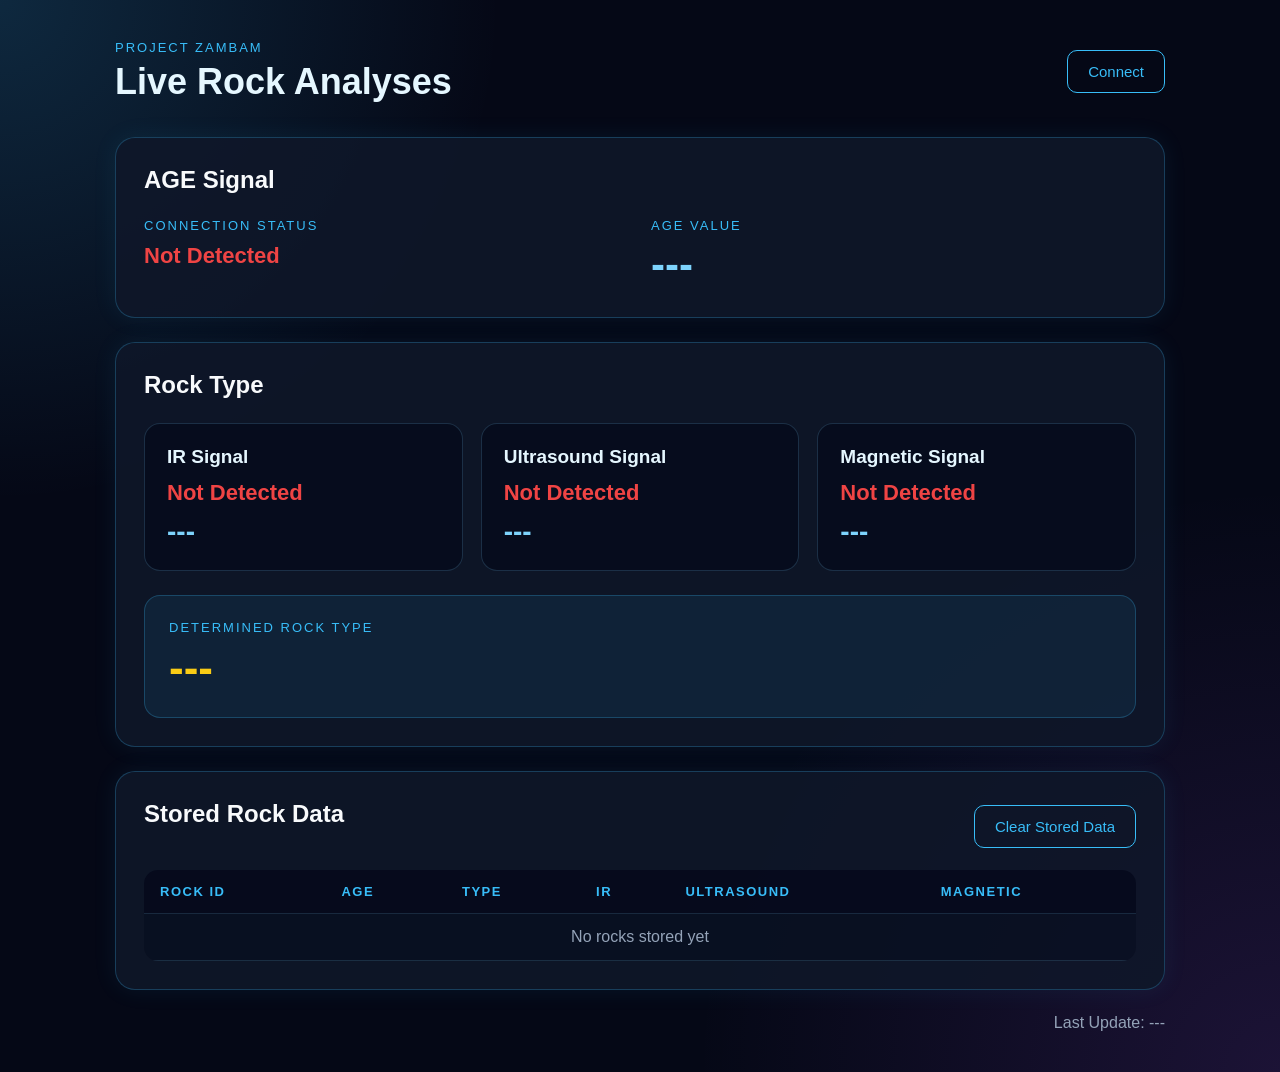
==== index.html @ 0ea5656e "Add files via upload" ====
<!DOCTYPE html>
<html lang="en">
<head>
  <meta charset="UTF-8" />
  <meta name="viewport" content="width=device-width, initial-scale=1.0" />
  <title>Lunar Rover Dashboard</title>
  <link rel="stylesheet" href="styles.css" />
</head>

<body>
  <main class="dashboard">
    <header>
      <div>
        <p class="label">PROJECT ZAMBAM</p>
        <h1>Live Rock Analyses</h1>
      </div>

      <button id="connectButton">Connect</button>
    </header>

    <!-- AGE SECTION -->
    <section class="section">
      <h2 class="section-title">AGE Signal</h2>

      <div class="age-panel">
        <div>
          <p class="mini-label">Connection Status</p>
          <p id="ageStatus" class="status offline">Not Detected</p>
        </div>

        <div>
          <p class="mini-label">AGE Value</p>
          <p id="ageValue" class="main-value">---</p>
        </div>
      </div>
    </section>

    <!-- ROCK ANALYSIS SECTION -->
    <section class="section">
      <h2 class="section-title">Rock Type</h2>

      <div class="sensor-grid">
        <div class="sensor-card">
          <h3>IR Signal</h3>
          <p id="irStatus" class="status offline">Not Detected</p>
          <p id="irValue" class="sensor-value">---</p>
        </div>

        <div class="sensor-card">
          <h3>Ultrasound Signal</h3>
          <p id="ultrasoundStatus" class="status offline">Not Detected</p>
          <p id="ultrasoundValue" class="sensor-value">---</p>
        </div>

        <div class="sensor-card">
          <h3>Magnetic Signal</h3>
          <p id="magneticStatus" class="status offline">Not Detected</p>
          <p id="magneticValue" class="sensor-value">---</p>
        </div>
      </div>

      <div class="rock-result">
        <p class="mini-label">Determined Rock Type</p>
        <p id="rockType" class="rock-type">---</p>
      </div>
    </section>

    <section class="section">
  <div class="table-header">
    <h2 class="section-title">Stored Rock Data</h2>
    <button id="clearRocksButton">Clear Stored Data</button>
  </div>

  <table>
    <thead>
      <tr>
        <th>Rock ID</th>
        <th>Age</th>
        <th>Type</th>
        <th>IR</th>
        <th>Ultrasound</th>
        <th>Magnetic</th>
      </tr>
    </thead>

    <tbody id="rockTableBody">
      <tr>
        <td colspan="6" class="empty-table">No rocks stored yet</td>
      </tr>
    </tbody>
  </table>
</section>

    <footer>
      Last Update: <span id="lastUpdate">---</span>
    </footer>
  </main>

  <script>
    const connectButton = document.getElementById("connectButton");
    const lastUpdate = document.getElementById("lastUpdate");

    connectButton.addEventListener("click", connectDevice);

    async function connectDevice() {
      if (!("serial" in navigator)) {
        alert("Web Serial is not supported. Use Chrome or Edge.");
        return;
      }

      try {
        const port = await navigator.serial.requestPort();
        await port.open({ baudRate: 115200 });

        connectButton.textContent = "Connected";
        connectButton.disabled = true;

        const decoder = new TextDecoderStream();
        port.readable.pipeTo(decoder.writable);

        const reader = decoder.readable.getReader();
        let buffer = "";

        while (true) {
          const { value, done } = await reader.read();
          if (done) break;

          buffer += value;

          const lines = buffer.split("\n");
          buffer = lines.pop();

          for (const line of lines) {
            handleData(line.trim());
          }
        }
      } catch (error) {
        alert("Connection failed: " + error.message);
      }
    }

    function handleData(line) {
      if (!line) return;

      try {
        const data = JSON.parse(line);

        updateSignal("age", data.age);

        updateSignal("ir", data.rock?.ir);
        updateSignal("ultrasound", data.rock?.ultrasound);
        updateSignal("magnetic", data.rock?.magnetic);

        document.getElementById("rockType").textContent = data.rock?.type ?? "---";
        lastUpdate.textContent = new Date().toLocaleTimeString();
      } catch {
        console.log("Invalid JSON:", line);
      }
    }

    function updateSignal(name, signalData) {
      const statusElement = document.getElementById(`${name}Status`);
      const valueElement = document.getElementById(`${name}Value`);

      if (!signalData || signalData.detected === false) {
        statusElement.textContent = "Not Detected";
        statusElement.className = "status offline";
        valueElement.textContent = "---";
        return;
      }

      statusElement.textContent = "Detected";
      statusElement.className = "status online";
      valueElement.textContent = signalData.value ?? "---";
    }
  </script>
</body>
</html>
---- styles.css ----
* {
  margin: 0;
  padding: 0;
  box-sizing: border-box;
}

body {
  min-height: 100vh;
  font-family: Arial, Helvetica, sans-serif;
  background:
    radial-gradient(circle at top left, rgba(56, 189, 248, 0.18), transparent 30%),
    radial-gradient(circle at bottom right, rgba(168, 85, 247, 0.14), transparent 35%),
    #050816;
  color: #e5f7ff;
  display: flex;
  justify-content: center;
  align-items: flex-start;
}

.dashboard {
  width: min(1050px, 92%);
  padding: 40px 0;
}

header {
  display: flex;
  justify-content: space-between;
  align-items: center;
  margin-bottom: 34px;
  gap: 20px;
}

.label,
.mini-label {
  color: #38bdf8;
  text-transform: uppercase;
  letter-spacing: 2px;
  font-size: 13px;
}

.label {
  margin-bottom: 6px;
}

h1 {
  font-size: 36px;
}

button {
  padding: 12px 20px;
  border: 1px solid #38bdf8;
  border-radius: 10px;
  background: transparent;
  color: #38bdf8;
  font-size: 15px;
  cursor: pointer;
}

button:hover {
  background: rgba(56, 189, 248, 0.12);
}

button:disabled {
  opacity: 0.5;
  cursor: not-allowed;
}

.section {
  background: rgba(15, 23, 42, 0.88);
  border: 1px solid rgba(56, 189, 248, 0.25);
  border-radius: 20px;
  padding: 28px;
  margin-bottom: 24px;
  box-shadow: 0 0 24px rgba(56, 189, 248, 0.08);
}

.section-title {
  font-size: 24px;
  margin-bottom: 24px;
  color: #f8fafc;
}

.age-panel {
  display: grid;
  grid-template-columns: 1fr 1fr;
  gap: 22px;
}

.status {
  font-size: 22px;
  font-weight: bold;
  margin-top: 10px;
}

.online {
  color: #22c55e;
}

.offline {
  color: #ef4444;
}

.main-value {
  font-size: 42px;
  font-weight: bold;
  margin-top: 8px;
  color: #7dd3fc;
}

.sensor-grid {
  display: grid;
  grid-template-columns: repeat(3, 1fr);
  gap: 18px;
  margin-bottom: 24px;
}

.sensor-card {
  background: rgba(2, 6, 23, 0.55);
  border: 1px solid rgba(125, 211, 252, 0.18);
  border-radius: 16px;
  padding: 22px;
}

.sensor-card h3 {
  font-size: 19px;
  margin-bottom: 12px;
}

.sensor-value {
  font-size: 28px;
  font-weight: bold;
  margin-top: 10px;
  color: #7dd3fc;
}

.rock-result {
  background: rgba(56, 189, 248, 0.08);
  border: 1px solid rgba(56, 189, 248, 0.25);
  border-radius: 16px;
  padding: 24px;
}

.rock-type {
  font-size: 44px;
  font-weight: bold;
  margin-top: 8px;
  color: #facc15;
}

footer {
  margin-top: 12px;
  text-align: right;
  color: #94a3b8;
}

@media (max-width: 850px) {
  header {
    flex-direction: column;
    align-items: flex-start;
  }

  .age-panel,
  .sensor-grid {
    grid-template-columns: 1fr;
  }

  h1 {
    font-size: 30px;
  }

  .rock-type,
  .main-value {
    font-size: 34px;
  }
}
.table-header {
  display: flex;
  justify-content: space-between;
  align-items: center;
  margin-bottom: 18px;
  gap: 16px;
}

table {
  width: 100%;
  border-collapse: collapse;
  overflow: hidden;
  border-radius: 14px;
}

th,
td {
  padding: 14px 16px;
  text-align: left;
  border-bottom: 1px solid rgba(125, 211, 252, 0.15);
}

th {
  color: #38bdf8;
  font-size: 13px;
  text-transform: uppercase;
  letter-spacing: 1.5px;
  background: rgba(2, 6, 23, 0.65);
}

td {
  color: #e5f7ff;
  background: rgba(2, 6, 23, 0.35);
}

.empty-table {
  text-align: center;
  color: #94a3b8;
}
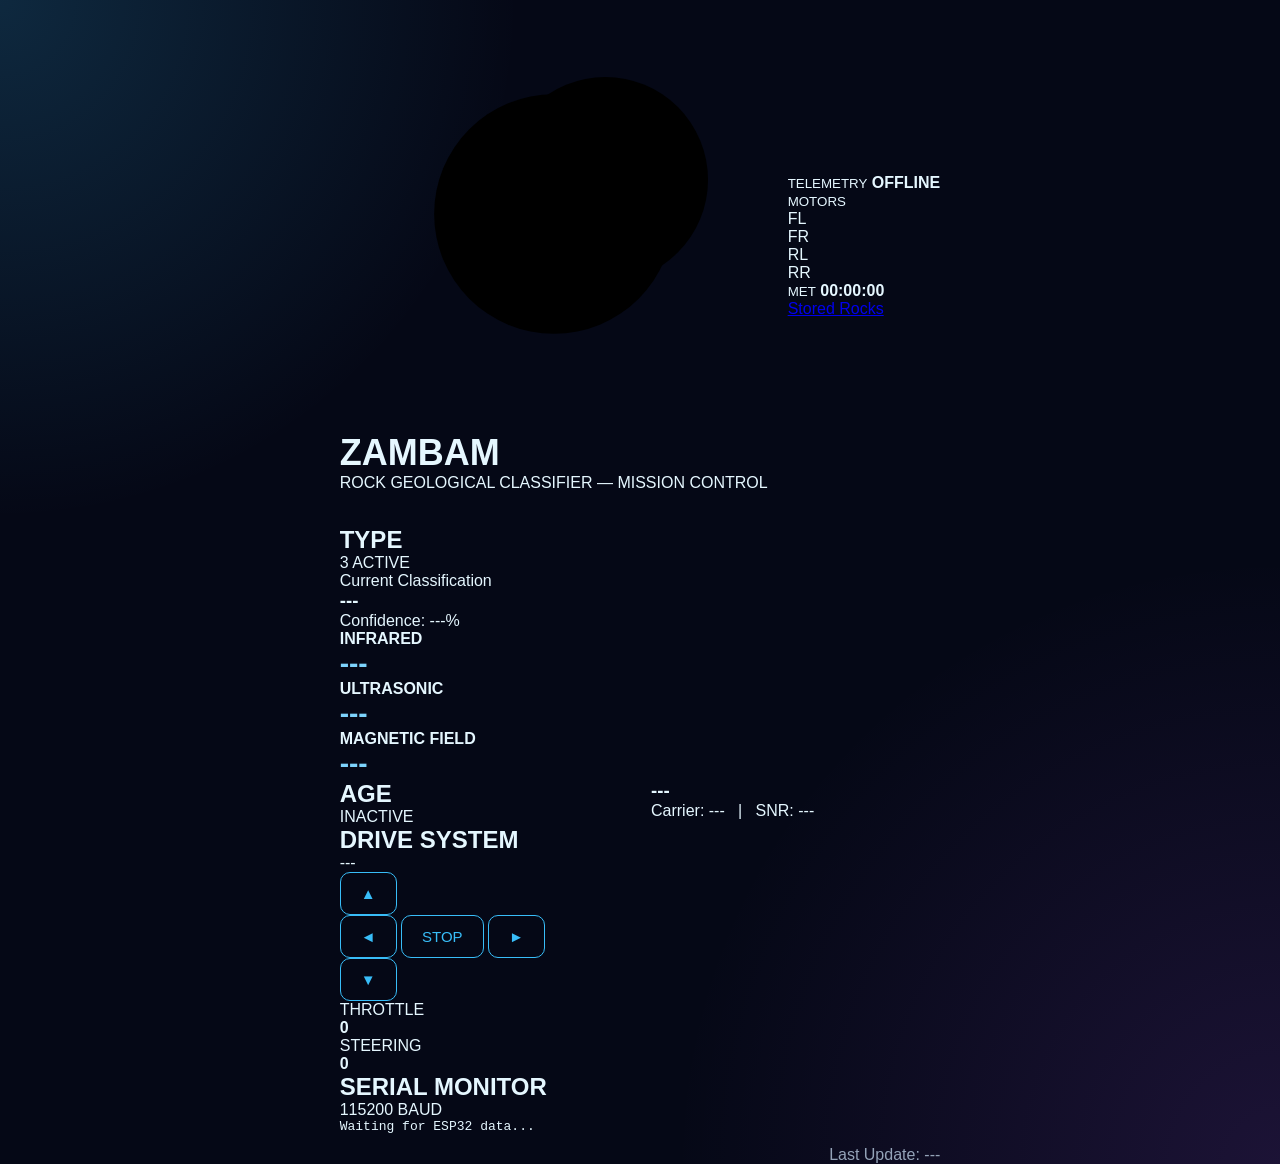
==== commit 8a027122: "Update index.html for ZAMBAM Mission Control" ====
--- a/index.html
+++ b/index.html
@@ -3,176 +3,189 @@
 <head>
   <meta charset="UTF-8" />
   <meta name="viewport" content="width=device-width, initial-scale=1.0" />
-  <title>Lunar Rover Dashboard</title>
+  <title>ZAMBAM Mission Control</title>
   <link rel="stylesheet" href="styles.css" />
 </head>
+<script src="script.js"></script>
+<body>
+  <main class="app-shell">
 
-<body>
-  <main class="dashboard">
-    <header>
-      <div>
-        <p class="label">PROJECT ZAMBAM</p>
-        <h1>Live Rock Analyses</h1>
-      </div>
-
-      <button id="connectButton">Connect</button>
-    </header>
-
-    <!-- AGE SECTION -->
-    <section class="section">
-      <h2 class="section-title">AGE Signal</h2>
-
-      <div class="age-panel">
-        <div>
-          <p class="mini-label">Connection Status</p>
-          <p id="ageStatus" class="status offline">Not Detected</p>
+    <!-- NAVBAR -->
+    <header class="top-bar">
+      <div class="brand-wrap">
+        <div class="moon-logo" aria-label="Moon logo">
+          <svg viewBox="0 0 100 100" role="img">
+            <circle cx="50" cy="50" r="28" class="moon-main"></circle>
+            <circle cx="62" cy="42" r="24" class="moon-cut"></circle>
+          </svg>
         </div>
 
-        <div>
-          <p class="mini-label">AGE Value</p>
-          <p id="ageValue" class="main-value">---</p>
-        </div>
-      </div>
-    </section>
-
-    <!-- ROCK ANALYSIS SECTION -->
-    <section class="section">
-      <h2 class="section-title">Rock Type</h2>
-
-      <div class="sensor-grid">
-        <div class="sensor-card">
-          <h3>IR Signal</h3>
-          <p id="irStatus" class="status offline">Not Detected</p>
-          <p id="irValue" class="sensor-value">---</p>
-        </div>
-
-        <div class="sensor-card">
-          <h3>Ultrasound Signal</h3>
-          <p id="ultrasoundStatus" class="status offline">Not Detected</p>
-          <p id="ultrasoundValue" class="sensor-value">---</p>
-        </div>
-
-        <div class="sensor-card">
-          <h3>Magnetic Signal</h3>
-          <p id="magneticStatus" class="status offline">Not Detected</p>
-          <p id="magneticValue" class="sensor-value">---</p>
+        <div class="brand-text">
+          <h1>ZAMBAM</h1>
+          <p>ROCK GEOLOGICAL CLASSIFIER — MISSION CONTROL</p>
         </div>
       </div>
 
-      <div class="rock-result">
-        <p class="mini-label">Determined Rock Type</p>
-        <p id="rockType" class="rock-type">---</p>
+      <div class="top-status">
+        <div class="status-chip">
+          <span id="telemetryDot" class="top-dot telemetry-offline"></span>
+          <div>
+            <small>TELEMETRY</small>
+            <strong id="telemetryText">OFFLINE</strong>
+          </div>
+        </div>
+
+        <div class="motor-cluster">
+          <small>MOTORS</small>
+          <div class="motor-grid">
+            <div class="mini-motor"><span id="motorFLDot" class="top-dot status-off"></span><label>FL</label></div>
+            <div class="mini-motor"><span id="motorFRDot" class="top-dot status-off"></span><label>FR</label></div>
+            <div class="mini-motor"><span id="motorRLDot" class="top-dot status-off"></span><label>RL</label></div>
+            <div class="mini-motor"><span id="motorRRDot" class="top-dot status-off"></span><label>RR</label></div>
+          </div>
+        </div>
+
+        <div class="status-chip met-chip">
+          <div>
+            <small>MET</small>
+            <strong id="missionTime">00:00:00</strong>
+          </div>
+        </div>
+
+        <a class="stored-link" href="stored.html">Stored Rocks</a>
       </div>
+    </header>
+
+    <!-- MAIN GRID -->
+    <section class="main-grid">
+
+      <!-- LEFT -->
+      <section class="panel type-panel">
+        <div class="panel-header">
+          <h2>TYPE</h2>
+          <span id="typeCount" class="badge">3 ACTIVE</span>
+        </div>
+
+        <div class="classification-card">
+          <p class="classification-label">Current Classification</p>
+          <h3 id="rockType">---</h3>
+          <p class="classification-confidence">
+            Confidence: <span id="confidence">---</span>%
+          </p>
+        </div>
+
+        <div class="sensor-block">
+          <div class="sensor-block-top">
+            <h4>INFRARED</h4>
+            <span id="irDot" class="signal-dot offline"></span>
+          </div>
+          <div class="sensor-value-box">
+            <span id="irValue" class="sensor-value">---</span>
+          </div>
+        </div>
+
+        <div class="sensor-block">
+          <div class="sensor-block-top">
+            <h4>ULTRASONIC</h4>
+            <span id="ultrasoundDot" class="signal-dot offline"></span>
+          </div>
+          <div class="sensor-value-box">
+            <span id="ultrasoundValue" class="sensor-value">---</span>
+          </div>
+        </div>
+
+        <div class="sensor-block">
+          <div class="sensor-block-top">
+            <h4>MAGNETIC FIELD</h4>
+            <span id="magneticDot" class="signal-dot offline"></span>
+          </div>
+          <div class="sensor-value-box">
+            <span id="magneticValue" class="sensor-value">---</span>
+          </div>
+        </div>
+      </section>
+
+      <!-- MIDDLE -->
+      <section class="middle-column">
+        <section class="panel age-panel">
+          <div class="panel-header">
+            <h2>AGE</h2>
+            <span id="ageBadge" class="badge dim">INACTIVE</span>
+          </div>
+
+          <div class="age-main">
+            <h3 id="ageValue">---</h3>
+            <p class="age-meta">
+              Carrier: <span id="ageCarrier">---</span>
+              &nbsp;&nbsp;|&nbsp;&nbsp;
+              SNR: <span id="ageSnr">---</span>
+            </p>
+          </div>
+        </section>
+
+        <section class="panel drive-panel">
+          <div class="panel-header">
+            <h2>DRIVE SYSTEM</h2>
+            <span id="driveMode" class="badge">---</span>
+          </div>
+
+          <div class="drive-top">
+            <div class="joystick-shell">
+              <div class="joystick-ring">
+                <div id="joystickDot" class="joystick-dot"></div>
+              </div>
+            </div>
+
+            <div class="dpad">
+              <div></div>
+              <button class="arrow-btn">▲</button>
+              <div></div>
+
+              <button class="arrow-btn">◄</button>
+              <button class="stop-btn">STOP</button>
+              <button class="arrow-btn">►</button>
+
+              <div></div>
+              <button class="arrow-btn">▼</button>
+              <div></div>
+            </div>
+          </div>
+
+          <div class="drive-bars">
+            <div class="bar-row">
+              <span>THROTTLE</span>
+              <div class="bar-track"><div id="throttleBar" class="bar-fill"></div></div>
+              <strong id="throttleValue">0</strong>
+            </div>
+
+            <div class="steering-row">
+              <span>STEERING</span>
+              <div class="steering-track">
+                <div class="steering-center-line"></div>
+                <div id="steeringDot" class="steering-dot"></div>
+              </div>
+              <strong id="steeringValue">0</strong>
+            </div>
+          </div>
+        </section>
+      </section>
+
+      <!-- RIGHT -->
+      <section class="right-column">
+        <section class="panel serial-panel">
+          <div class="panel-header">
+            <h2>SERIAL MONITOR</h2>
+            <span class="badge">115200 BAUD</span>
+          </div>
+
+          <pre id="serialLog">Waiting for ESP32 data...</pre>
+        </section>
+      </section>
     </section>
 
-    <section class="section">
-  <div class="table-header">
-    <h2 class="section-title">Stored Rock Data</h2>
-    <button id="clearRocksButton">Clear Stored Data</button>
-  </div>
-
-  <table>
-    <thead>
-      <tr>
-        <th>Rock ID</th>
-        <th>Age</th>
-        <th>Type</th>
-        <th>IR</th>
-        <th>Ultrasound</th>
-        <th>Magnetic</th>
-      </tr>
-    </thead>
-
-    <tbody id="rockTableBody">
-      <tr>
-        <td colspan="6" class="empty-table">No rocks stored yet</td>
-      </tr>
-    </tbody>
-  </table>
-</section>
-
-    <footer>
+    <footer class="footer-bar">
       Last Update: <span id="lastUpdate">---</span>
     </footer>
   </main>
-
-  <script>
-    const connectButton = document.getElementById("connectButton");
-    const lastUpdate = document.getElementById("lastUpdate");
-
-    connectButton.addEventListener("click", connectDevice);
-
-    async function connectDevice() {
-      if (!("serial" in navigator)) {
-        alert("Web Serial is not supported. Use Chrome or Edge.");
-        return;
-      }
-
-      try {
-        const port = await navigator.serial.requestPort();
-        await port.open({ baudRate: 115200 });
-
-        connectButton.textContent = "Connected";
-        connectButton.disabled = true;
-
-        const decoder = new TextDecoderStream();
-        port.readable.pipeTo(decoder.writable);
-
-        const reader = decoder.readable.getReader();
-        let buffer = "";
-
-        while (true) {
-          const { value, done } = await reader.read();
-          if (done) break;
-
-          buffer += value;
-
-          const lines = buffer.split("\n");
-          buffer = lines.pop();
-
-          for (const line of lines) {
-            handleData(line.trim());
-          }
-        }
-      } catch (error) {
-        alert("Connection failed: " + error.message);
-      }
-    }
-
-    function handleData(line) {
-      if (!line) return;
-
-      try {
-        const data = JSON.parse(line);
-
-        updateSignal("age", data.age);
-
-        updateSignal("ir", data.rock?.ir);
-        updateSignal("ultrasound", data.rock?.ultrasound);
-        updateSignal("magnetic", data.rock?.magnetic);
-
-        document.getElementById("rockType").textContent = data.rock?.type ?? "---";
-        lastUpdate.textContent = new Date().toLocaleTimeString();
-      } catch {
-        console.log("Invalid JSON:", line);
-      }
-    }
-
-    function updateSignal(name, signalData) {
-      const statusElement = document.getElementById(`${name}Status`);
-      const valueElement = document.getElementById(`${name}Value`);
-
-      if (!signalData || signalData.detected === false) {
-        statusElement.textContent = "Not Detected";
-        statusElement.className = "status offline";
-        valueElement.textContent = "---";
-        return;
-      }
-
-      statusElement.textContent = "Detected";
-      statusElement.className = "status online";
-      valueElement.textContent = signalData.value ?? "---";
-    }
-  </script>
 </body>
-</html>+</html>
